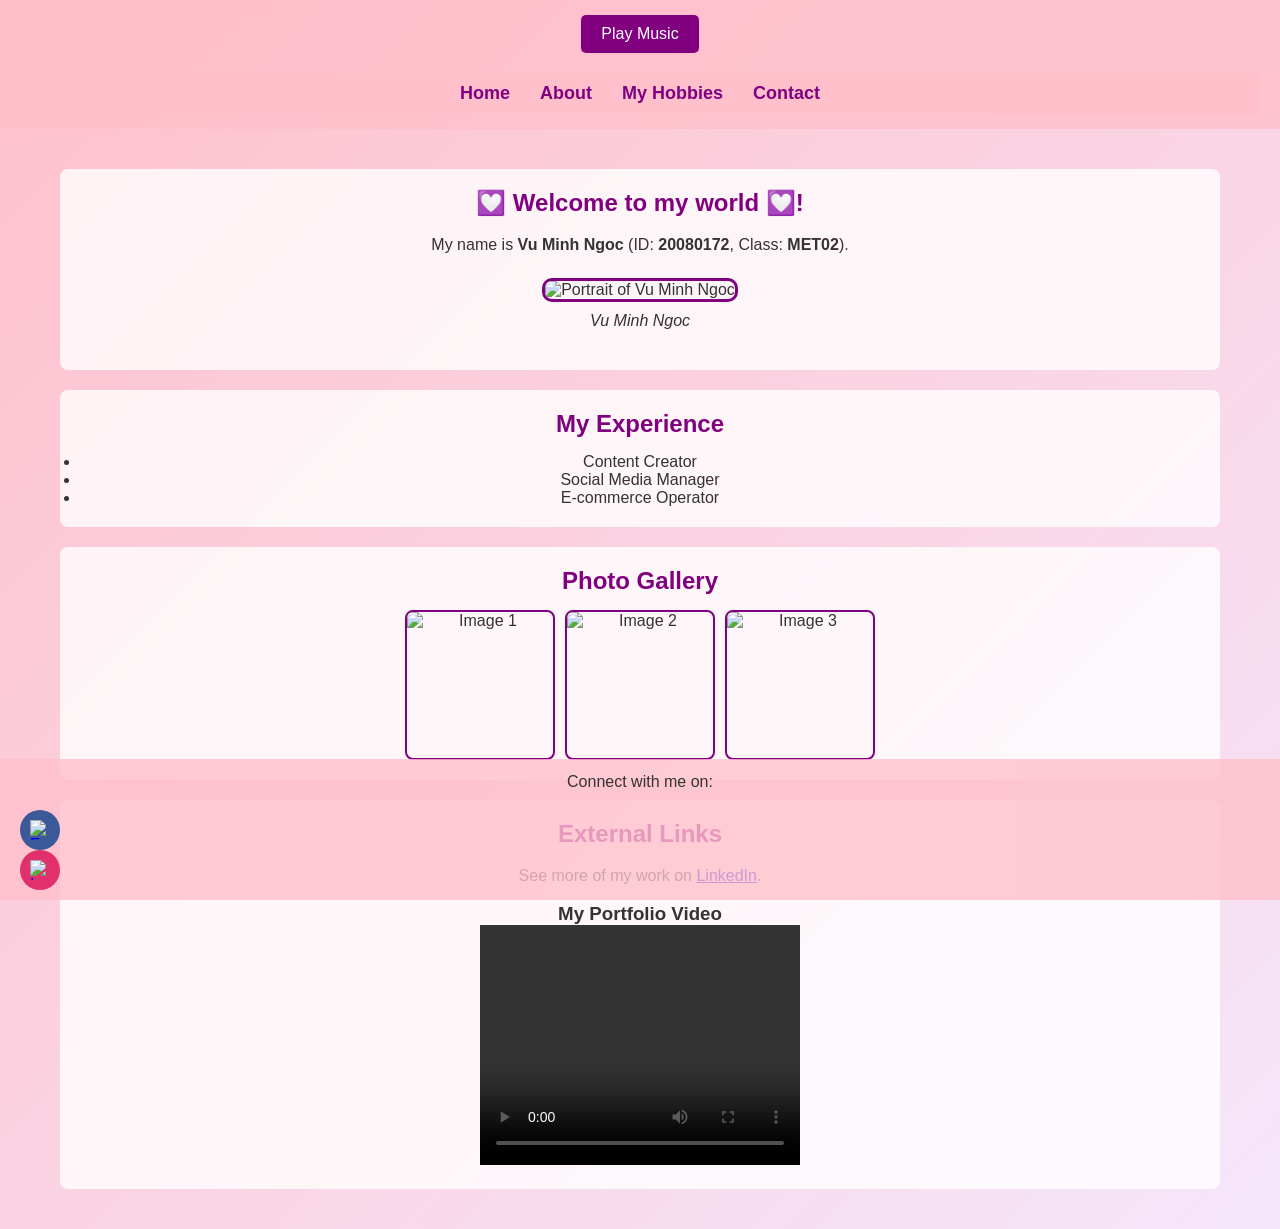
==== index.html @ dcb9ef76 "Add files via upload" ====
<!DOCTYPE html>
<html lang="en">
<head>
    <meta charset="UTF-8">
    <meta name="viewport" content="width=device-width, initial-scale=1">
    <title>Home - Vu Minh Ngoc Portfolio</title>
    <link rel="stylesheet" href="style.css">
</head>
<body>
<header>
        <div id="audio-player" style="text-align: center; margin-bottom: 20px;">
                <button id="toggleMusic" style="background-color:#800080; color: white; border: none; padding: 10px 20px; font-size: 16px; cursor: pointer; border-radius: 5px;">Play Music</button>
                <audio id="backgroundMusic" loop>
                        <source src="assets/CanYouHearMyHeartMoonLoversScarletHeartRyoOST-EpikHighLeeHi-4591379.mp3" type="audio/mpeg">
                        Your browser does not support audio.
                </audio>
        </div>
        
        <script>
                const toggleMusic = document.getElementById("toggleMusic");
                const backgroundMusic = document.getElementById("backgroundMusic");
        
                toggleMusic.addEventListener("click", function() {
                        if(backgroundMusic.paused) {
                                backgroundMusic.play();
                                toggleMusic.textContent = "Pause Music";
                        } else {
                                backgroundMusic.pause();
                                toggleMusic.textContent = "Play Music";
                        }
                });
        </script>
        
        <nav style="background-color: #FFC0CB; padding: 10px 0;">
                <ul style="list-style: none; margin: 0; padding: 0; display: flex; justify-content: center;">
                        <li style="margin: 0 15px;">
                                <a href="index.html" style="color: #800080; text-decoration: none; font-size: 18px;">Home</a>
                        </li>
                        <li style="margin: 0 15px;">
                                <a href="about.html" style="color: #800080; text-decoration: none; font-size: 18px;">About</a>
                        </li>
                        <li style="margin: 0 15px;">
                                <a href="hobbies.html" style="color: #800080; text-decoration: none; font-size: 18px;">My Hobbies</a>
                        </li>
                        <li style="margin: 0 15px;">
                                <a href="contact.html" style="color: #800080; text-decoration: none; font-size: 18px;">Contact</a>
                        </li>
                </ul>
        </nav>
</header>
    
    <div class="container">
        <!-- Introduction -->
        <section class="intro">
            <h1>💟 Welcome to my world 💟!</h1>
            <p>
                My name is <strong>Vu Minh Ngoc</strong> (ID: <strong>20080172</strong>, Class: <strong>MET02</strong>).
            </p>
            <!-- Portrait -->
            <figure>
                <img src="assets/ae8bc02f-bab4-4ec1-b3e9-1d34301018df.jpg" alt="Portrait of Vu Minh Ngoc" style="width: 300px; height: auto; object-fit: cover;">
                <figcaption>Vu Minh Ngoc</figcaption>
            </figure>
        </section>
        
        <!-- My hobbies (list) -->
        <section class="hobbies">
            <h2>My Experience</h2>
            <ul>
                <li>Content Creator</li>
                <li>Social Media Manager</li>
                <li>E-commerce Operator</li>
            </ul>
        </section>
        
        <!-- Photo gallery -->
        <section class="gallery">
            <h2>Photo Gallery</h2>
            <div class="gallery-images" style="display: flex; gap: 10px; justify-content: center;">
                <img src="assets/bed04c5f-7d99-409a-aad6-fcf66736eda1.jpg" alt="Image 1" style="width: 150px; height: 150px; object-fit: cover;">
                <img src="assets/07241bcc-ebbc-4c94-93d7-718554d5a86f.jpg" alt="Image 2" style="width: 150px; height: 150px; object-fit: cover;">
                <img src="assets/462151586_2384543735210564_996489199653017759_n.jpg" alt="Image 3" style="width: 150px; height: 150px; object-fit: cover;">
            </div>
        </section>
        
        <!-- External links -->
        <section class="external-links">
            <h2>External Links</h2>
            <p>
                See more of my work on <a href="https://www.linkedin.com/in/minh-ngoc-46736335b/" target="_blank">LinkedIn</a>.
            </p>
        <div style="text-align: center;">
            <h3>My Portfolio Video</h3>
            <video controls width="320" height="240">
                <source src="assets/video.mp4" type="video/mp4">
                Your browser does not support video.
            </video>
        </div>
        </section>
    </div>
    
    <footer style="text-align: center; margin-top: 20px;">
        <p>Connect with me on:</p>
        <a href="https://www.facebook.com/" target="_blank" style="margin: 0 10px; display: inline-block; width: 40px; height: 40px; border-radius: 50%; overflow: hidden; background-color: #3b5998; display: flex; justify-content: center; align-items: center;">
            <img src="assets/facebook_logo.png" alt="Facebook" style="width: 20px; height: 20px;">
        </a>
        <a href="https://www.instagram.com/" target="_blank" style="margin: 0 10px; display: inline-block; width: 40px; height: 40px; border-radius: 50%; overflow: hidden; background-color: #E1306C; display: flex; justify-content: center; align-items: center;">
            <img src="assets/instagram_logo.png" alt="Instagram" style="width: 20px; height: 20px;">
        </a>
    </footer>
</body>
</html>
---- style.css ----
/* Reset mặc định và thiết lập font chữ */
* {
  margin: 0;
  padding: 0;
  box-sizing: border-box;
}
body {
  font-family: sans-serif;
  background: linear-gradient(135deg, #FFC0CB, #f5e6fa);  /* Hồng nhạt pha với tím nhạt */
  color: #333;
  text-align: center;
}
.destinations li img:hover {
    transform: scale(1.05);
    transition: transform 0.3s ease;
  }
  
/* Container căn giữa nội dung */
.container {
  max-width: 1200px;
  margin: 0 auto;
  padding: 20px;
}

/* Thanh điều hướng */
header {
  background-color: rgba(255, 192, 203, 0.8);
  padding: 15px 20px;
}
nav ul {
  list-style: none;
  display: flex;
  justify-content: center;
  align-items: center;
}
nav ul li {
  margin: 0 15px;
}
nav ul li a {
  text-decoration: none;
  color: #333;
  font-weight: bold;
}
nav ul li a:hover {
  color: #800080;
}

/* Các section nội dung chung */
section {
  background-color: rgba(255, 255, 255, 0.8);
  border-radius: 8px;
  padding: 20px;
  margin: 20px 0;
}

/* Heading và paragraph căn giữa */
h1, h2 {
  color: #800080;
  margin-bottom: 15px;
}
p {
  line-height: 1.6;
  margin-bottom: 15px;
}

/* Định dạng ảnh và figure */
figure {
  margin: 20px auto;
  text-align: center;
}
figure img {
  border: 3px solid #800080;
  border-radius: 10px;
  max-width: 100%;
}
figcaption {
  margin-top: 10px;
  font-style: italic;
}

/* Gallery: các hình ảnh bên trong */
.gallery-images {
  display: flex;
  justify-content: center;
  gap: 15px;
  flex-wrap: wrap;
}
.gallery-images img {
  max-width: 150px;
  border: 2px solid #800080;
  border-radius: 8px;
}

/* Multimedia containers cho video và audio */
.video-container,
.audio-container {
  margin: 20px auto;
}

/* Form liên hệ */
form {
  display: flex;
  flex-direction: column;
  align-items: center;
}
form label {
  margin: 10px 0 5px;
  font-weight: bold;
  width: 90%;
  text-align: left;
}
form input, form textarea {
  padding: 10px;
  border: 1px solid #ccc;
  border-radius: 4px;
  width: 90%;
  max-width: 500px;
}
form button {
  margin-top: 15px;
  padding: 10px 20px;
  background-color: #800080;
  color: #fff;
  border: none;
  border-radius: 4px;
  cursor: pointer;
}
form button:hover {
  background-color: #660066;
}

/* Footer */
footer {
  background-color: rgba(255, 192, 203, 0.8);
  padding: 10px;
  text-align: center;
  position: fixed;
  bottom: 0;
  width: 100%;
}
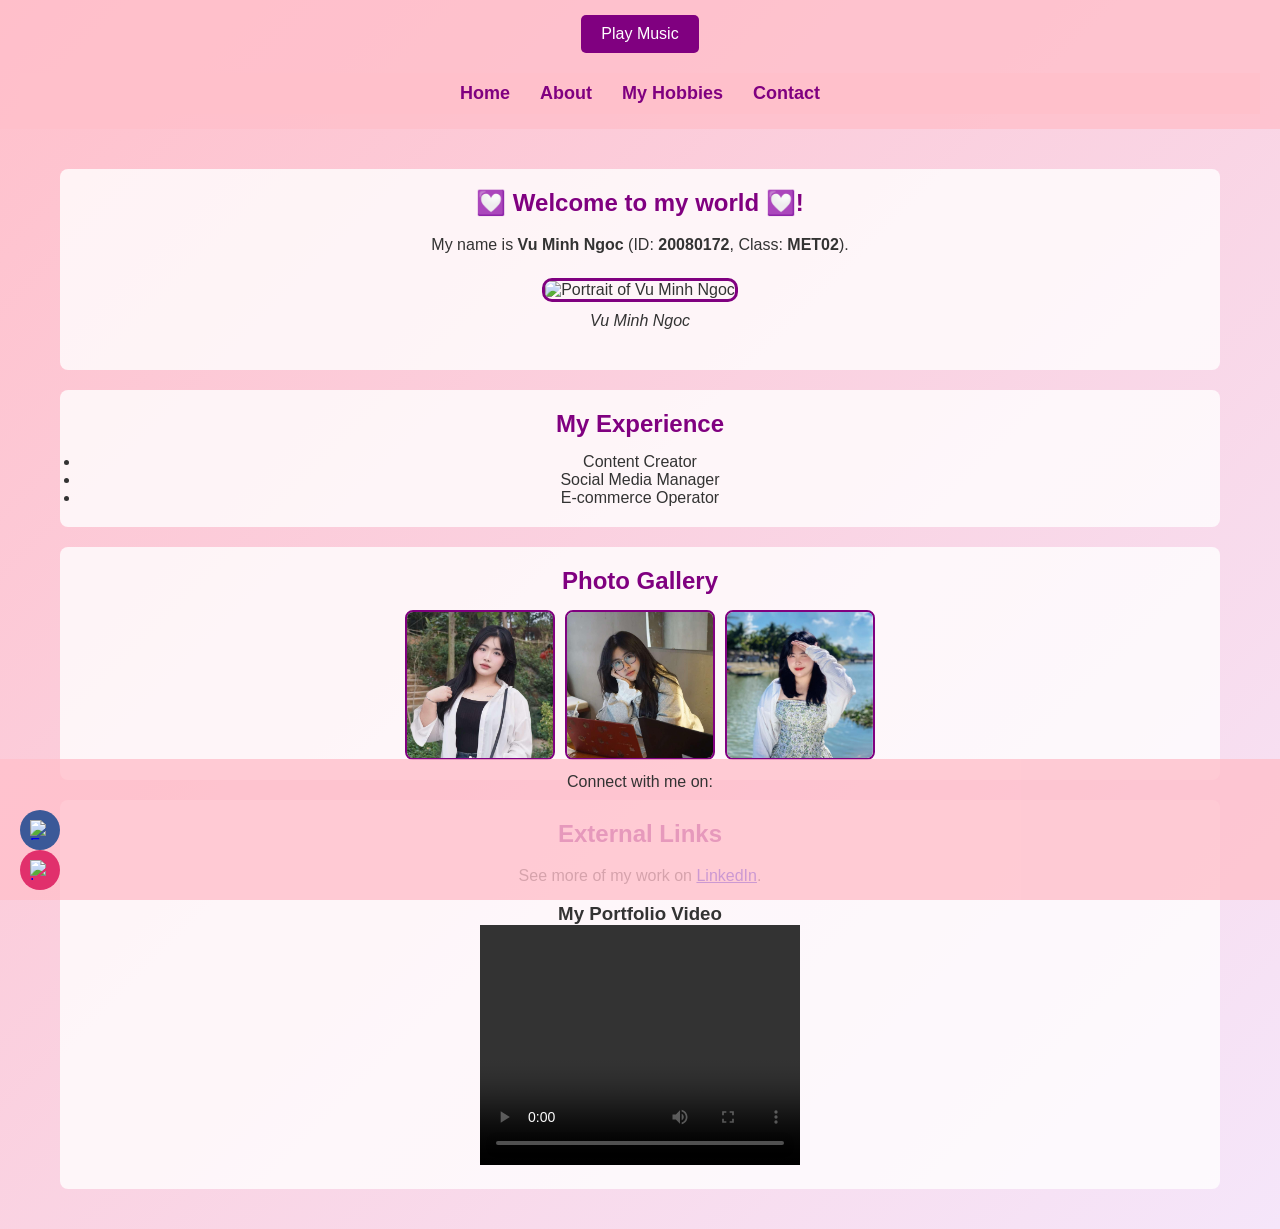
==== commit 8ed5985f: "Update index.html" ====
--- a/index.html
+++ b/index.html
@@ -11,7 +11,7 @@
         <div id="audio-player" style="text-align: center; margin-bottom: 20px;">
                 <button id="toggleMusic" style="background-color:#800080; color: white; border: none; padding: 10px 20px; font-size: 16px; cursor: pointer; border-radius: 5px;">Play Music</button>
                 <audio id="backgroundMusic" loop>
-                        <source src="assets/CanYouHearMyHeartMoonLoversScarletHeartRyoOST-EpikHighLeeHi-4591379.mp3" type="audio/mpeg">
+                        <source src="CanYouHearMyHeartMoonLoversScarletHeartRyoOST-EpikHighLeeHi-4591379.mp3" type="audio/mpeg">
                         Your browser does not support audio.
                 </audio>
         </div>
@@ -77,9 +77,9 @@
         <section class="gallery">
             <h2>Photo Gallery</h2>
             <div class="gallery-images" style="display: flex; gap: 10px; justify-content: center;">
-                <img src="assets/bed04c5f-7d99-409a-aad6-fcf66736eda1.jpg" alt="Image 1" style="width: 150px; height: 150px; object-fit: cover;">
-                <img src="assets/07241bcc-ebbc-4c94-93d7-718554d5a86f.jpg" alt="Image 2" style="width: 150px; height: 150px; object-fit: cover;">
-                <img src="assets/462151586_2384543735210564_996489199653017759_n.jpg" alt="Image 3" style="width: 150px; height: 150px; object-fit: cover;">
+                <img src="bed04c5f-7d99-409a-aad6-fcf66736eda1.jpg" alt="Image 1" style="width: 150px; height: 150px; object-fit: cover;">
+                <img src="07241bcc-ebbc-4c94-93d7-718554d5a86f.jpg" alt="Image 2" style="width: 150px; height: 150px; object-fit: cover;">
+                <img src="462151586_2384543735210564_996489199653017759_n.jpg" alt="Image 3" style="width: 150px; height: 150px; object-fit: cover;">
             </div>
         </section>
         
@@ -92,7 +92,7 @@
         <div style="text-align: center;">
             <h3>My Portfolio Video</h3>
             <video controls width="320" height="240">
-                <source src="assets/video.mp4" type="video/mp4">
+                <source src="video.mp4" type="video/mp4">
                 Your browser does not support video.
             </video>
         </div>
@@ -102,10 +102,10 @@
     <footer style="text-align: center; margin-top: 20px;">
         <p>Connect with me on:</p>
         <a href="https://www.facebook.com/" target="_blank" style="margin: 0 10px; display: inline-block; width: 40px; height: 40px; border-radius: 50%; overflow: hidden; background-color: #3b5998; display: flex; justify-content: center; align-items: center;">
-            <img src="assets/facebook_logo.png" alt="Facebook" style="width: 20px; height: 20px;">
+            <img src="facebook_logo.png" alt="Facebook" style="width: 20px; height: 20px;">
         </a>
         <a href="https://www.instagram.com/" target="_blank" style="margin: 0 10px; display: inline-block; width: 40px; height: 40px; border-radius: 50%; overflow: hidden; background-color: #E1306C; display: flex; justify-content: center; align-items: center;">
-            <img src="assets/instagram_logo.png" alt="Instagram" style="width: 20px; height: 20px;">
+            <img src="instagram_logo.png" alt="Instagram" style="width: 20px; height: 20px;">
         </a>
     </footer>
 </body>
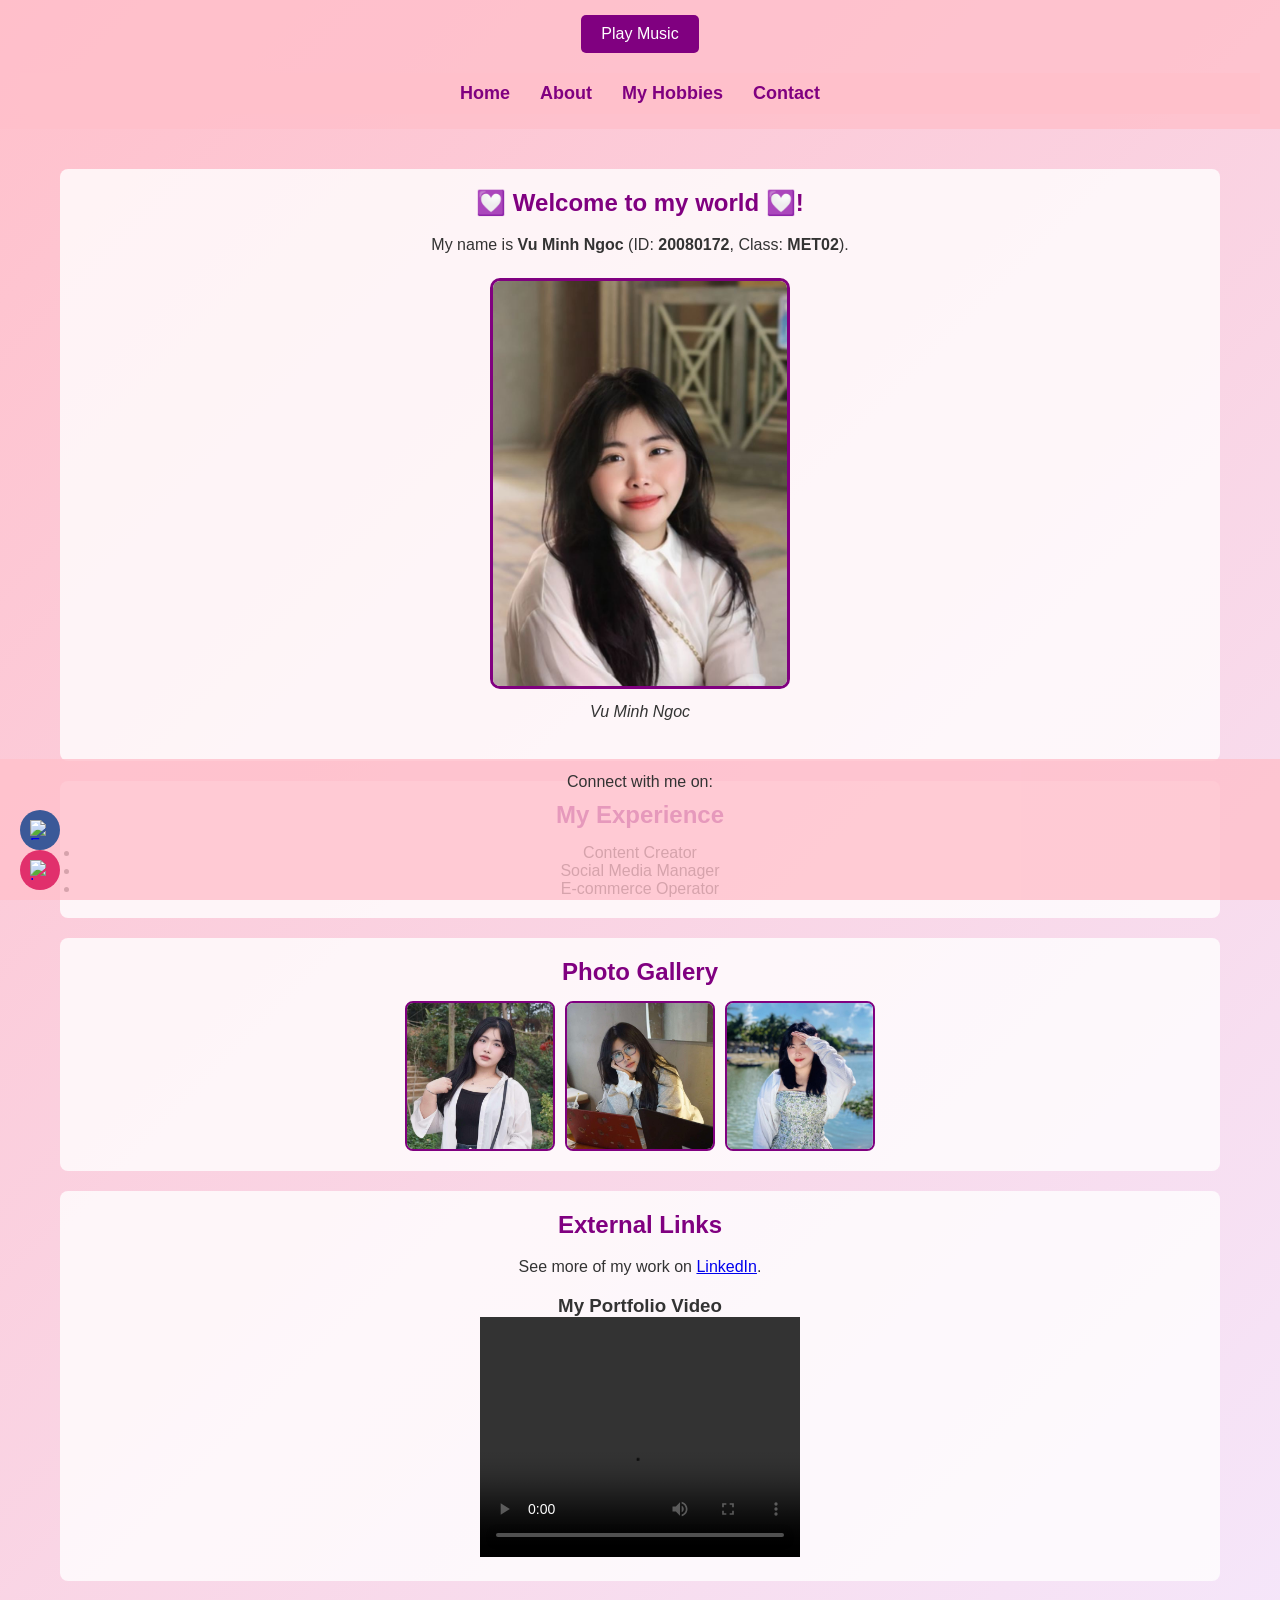
==== commit dcd8bb9f: "Update index.html" ====
--- a/index.html
+++ b/index.html
@@ -58,7 +58,7 @@
             </p>
             <!-- Portrait -->
             <figure>
-                <img src="assets/ae8bc02f-bab4-4ec1-b3e9-1d34301018df.jpg" alt="Portrait of Vu Minh Ngoc" style="width: 300px; height: auto; object-fit: cover;">
+                <img src="ae8bc02f-bab4-4ec1-b3e9-1d34301018df.jpg" alt="Portrait of Vu Minh Ngoc" style="width: 300px; height: auto; object-fit: cover;">
                 <figcaption>Vu Minh Ngoc</figcaption>
             </figure>
         </section>
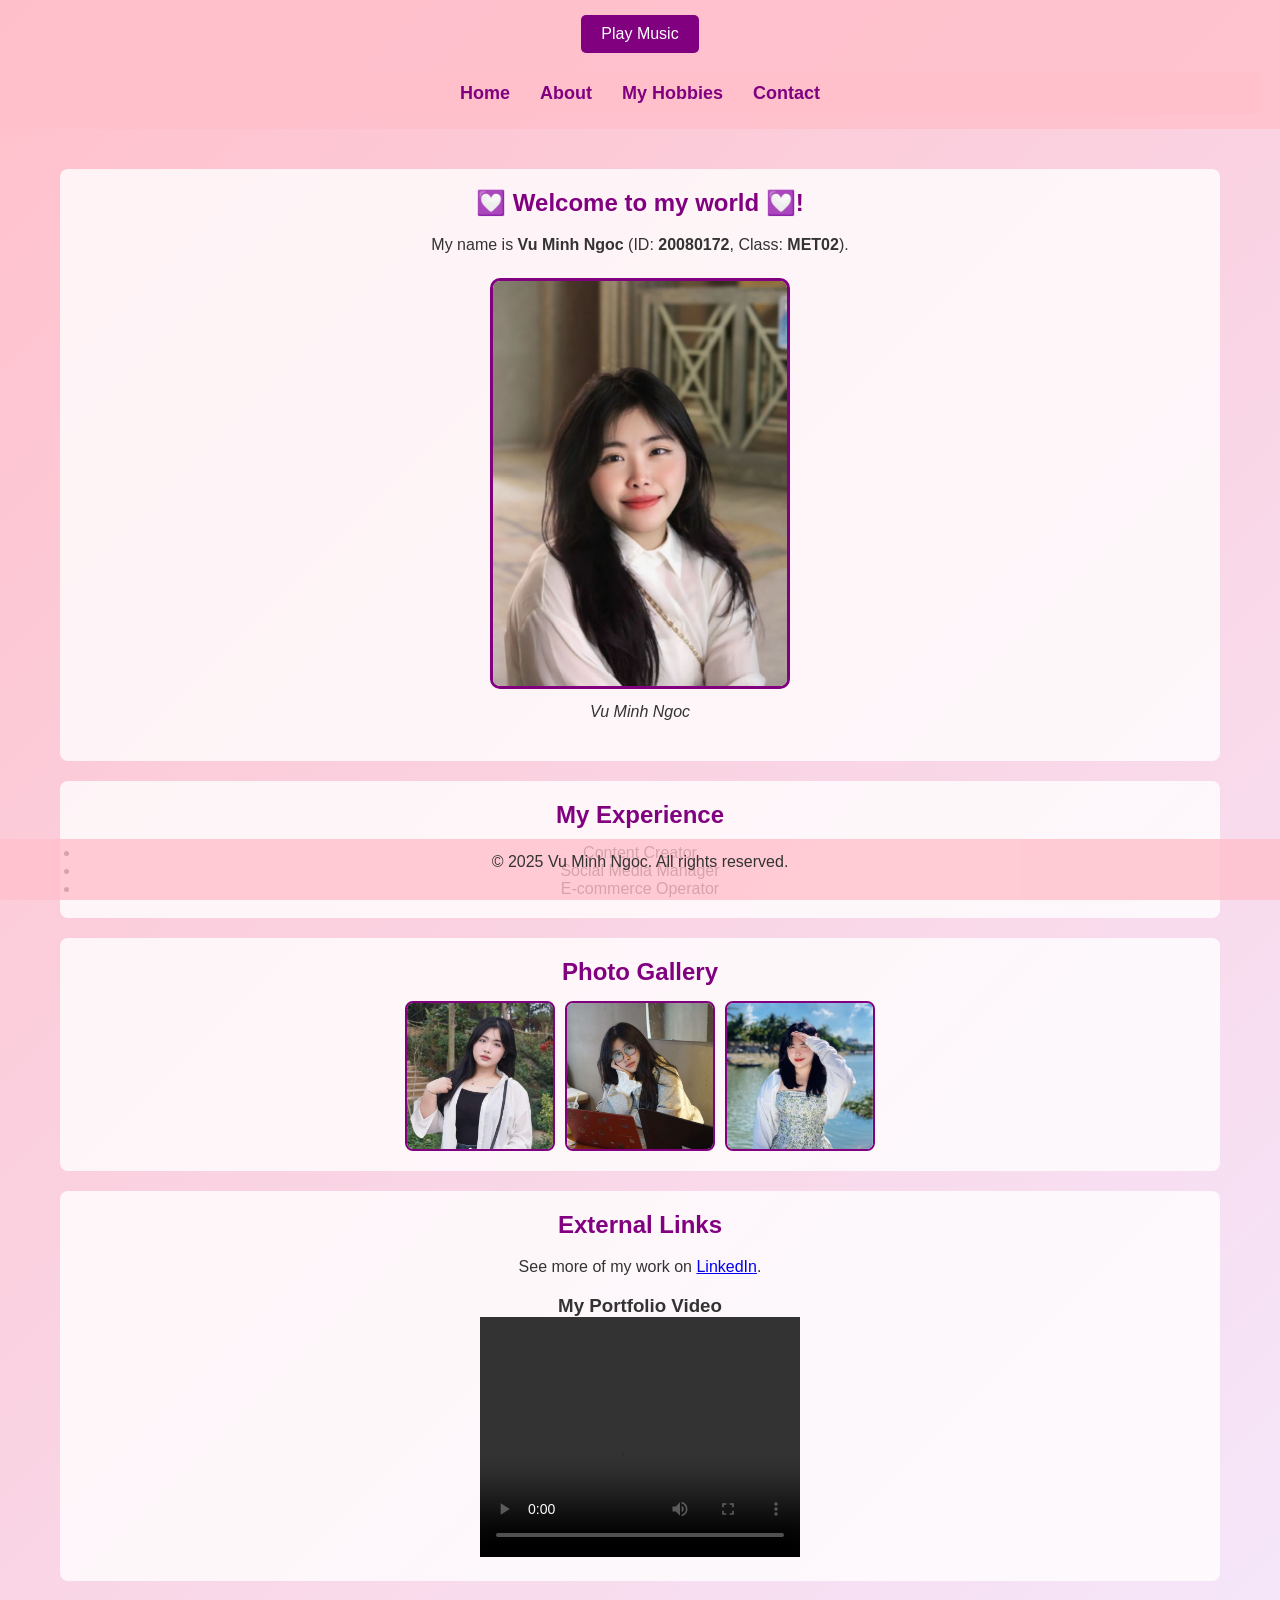
==== commit f5f17863: "Update index.html" ====
--- a/index.html
+++ b/index.html
@@ -99,14 +99,8 @@
         </section>
     </div>
     
-    <footer style="text-align: center; margin-top: 20px;">
-        <p>Connect with me on:</p>
-        <a href="https://www.facebook.com/" target="_blank" style="margin: 0 10px; display: inline-block; width: 40px; height: 40px; border-radius: 50%; overflow: hidden; background-color: #3b5998; display: flex; justify-content: center; align-items: center;">
-            <img src="facebook_logo.png" alt="Facebook" style="width: 20px; height: 20px;">
-        </a>
-        <a href="https://www.instagram.com/" target="_blank" style="margin: 0 10px; display: inline-block; width: 40px; height: 40px; border-radius: 50%; overflow: hidden; background-color: #E1306C; display: flex; justify-content: center; align-items: center;">
-            <img src="instagram_logo.png" alt="Instagram" style="width: 20px; height: 20px;">
-        </a>
+   <footer>
+        <p>&copy; 2025 Vu Minh Ngoc. All rights reserved.</p>
     </footer>
 </body>
 </html>
